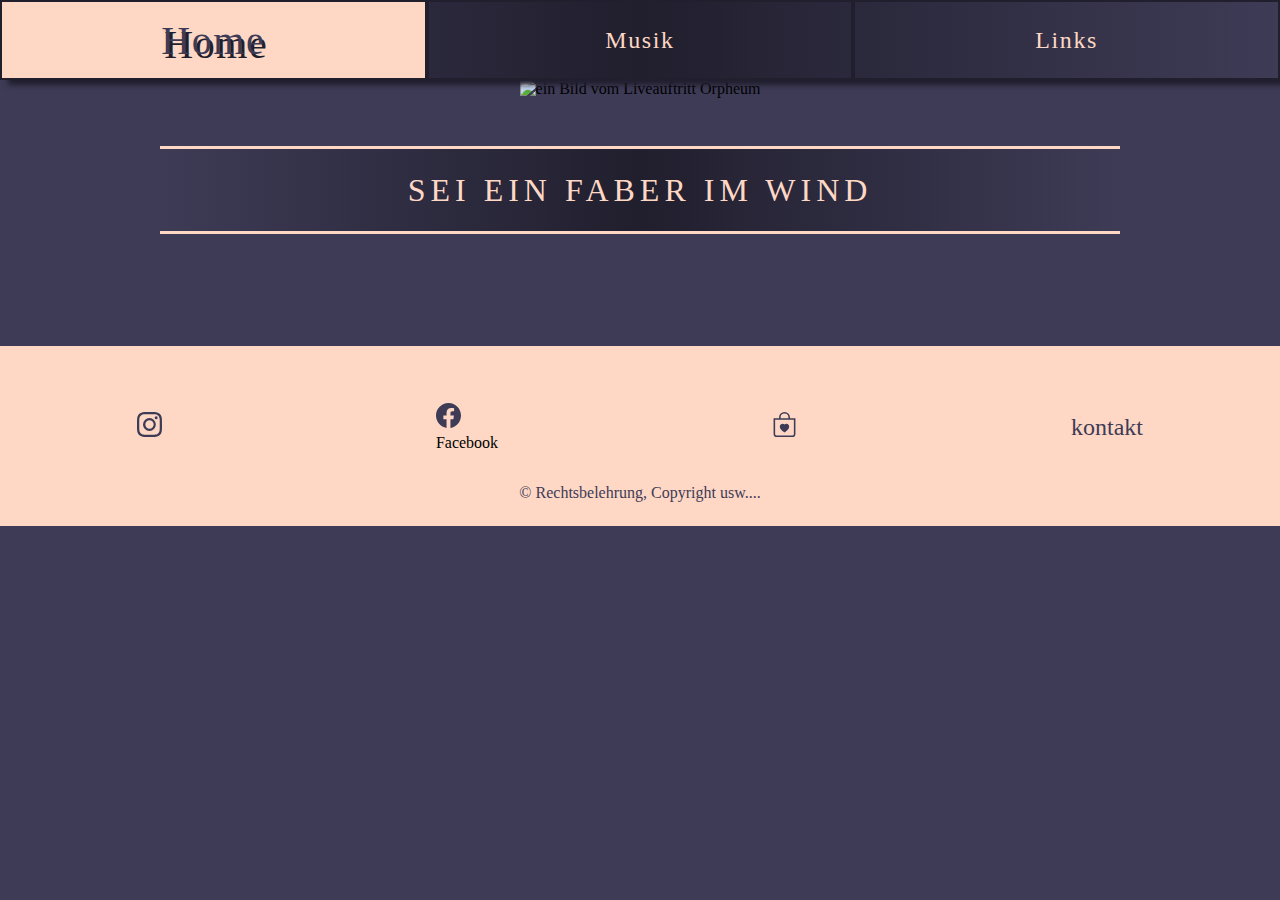
==== faberimwind/faberimwind.html @ af09cd2f "initial commit" ====
<!DOCTYPE html>
<html lang="en">
  <head>
    <meta charset="UTF-8" />
    <meta http-equiv="X-UA-Compatible" content="IE=edge" />
    <meta name="viewport" content="width=device-width, initial-scale=1.0" />
    <title>Faber Fanpage</title>
    <style>
      @import url("https://fonts.googleapis.com/css2?family=Oswald:wght@300;500&family=Permanent+Marker&display=swap");
    </style>
    <link rel="stylesheet" href="./styles/faberimwind.css" />
  </head>
  <body>
    <div class="hauptcontainer">

      <!-- NAVIGATION -------------------------------------------------->
      <!-- -navi.scss -->

        <div class="navicontainer">
          <a class="navitab" href="./index.html">Home</a>
          <a class="navitab" href="./index.html">Musik</a>
          <a class="navitab" href="#links">Links</a>
        </div>
        <div><img src="./src/images/orpheumlive.jpg" alt="ein Bild vom Liveauftritt Orpheum"></div>
        <section>
          <div class="title">
            <h1>Sei ein Faber im Wind</h1>
          </div>
        </section>
      </header>

      <!-- MUSIKGRID --------------------------------------------------->
      <!-- _music.scss -->
     

      <!-- FOOTER ------------------------------------------------------->
      <!-- _footer.scss -->
      <footer>
        <div id="links" class="linkbox">
          <div class="footerbox instagram">
            <a href="https://www.instagram.com/faber_singt/?hl=de"
              ><span
                ><svg
                  xmlns="http://www.w3.org/2000/svg"
                  width="25"
                  height="25"
                  fill="currentColor"
                  class="bi bi-instagram"
                  viewBox="0 0 16 16"
                >
                  <path
                    d="M8 0C5.829 0 5.556.01 4.703.048 3.85.088 3.269.222 2.76.42a3.917 3.917 0 0 0-1.417.923A3.927 3.927 0 0 0 .42 2.76C.222 3.268.087 3.85.048 4.7.01 5.555 0 5.827 0 8.001c0 2.172.01 2.444.048 3.297.04.852.174 1.433.372 1.942.205.526.478.972.923 1.417.444.445.89.719 1.416.923.51.198 1.09.333 1.942.372C5.555 15.99 5.827 16 8 16s2.444-.01 3.298-.048c.851-.04 1.434-.174 1.943-.372a3.916 3.916 0 0 0 1.416-.923c.445-.445.718-.891.923-1.417.197-.509.332-1.09.372-1.942C15.99 10.445 16 10.173 16 8s-.01-2.445-.048-3.299c-.04-.851-.175-1.433-.372-1.941a3.926 3.926 0 0 0-.923-1.417A3.911 3.911 0 0 0 13.24.42c-.51-.198-1.092-.333-1.943-.372C10.443.01 10.172 0 7.998 0h.003zm-.717 1.442h.718c2.136 0 2.389.007 3.232.046.78.035 1.204.166 1.486.275.373.145.64.319.92.599.28.28.453.546.598.92.11.281.24.705.275 1.485.039.843.047 1.096.047 3.231s-.008 2.389-.047 3.232c-.035.78-.166 1.203-.275 1.485a2.47 2.47 0 0 1-.599.919c-.28.28-.546.453-.92.598-.28.11-.704.24-1.485.276-.843.038-1.096.047-3.232.047s-2.39-.009-3.233-.047c-.78-.036-1.203-.166-1.485-.276a2.478 2.478 0 0 1-.92-.598 2.48 2.48 0 0 1-.6-.92c-.109-.281-.24-.705-.275-1.485-.038-.843-.046-1.096-.046-3.233 0-2.136.008-2.388.046-3.231.036-.78.166-1.204.276-1.486.145-.373.319-.64.599-.92.28-.28.546-.453.92-.598.282-.11.705-.24 1.485-.276.738-.034 1.024-.044 2.515-.045v.002zm4.988 1.328a.96.96 0 1 0 0 1.92.96.96 0 0 0 0-1.92zm-4.27 1.122a4.109 4.109 0 1 0 0 8.217 4.109 4.109 0 0 0 0-8.217zm0 1.441a2.667 2.667 0 1 1 0 5.334 2.667 2.667 0 0 1 0-5.334z"
                  /></svg></span
            ></a>
          </div>
          <div class="footerbox facebook">
            <a href="https://de-de.facebook.com/fabermusik/"
              ><span>
                <svg
                  xmlns="http://www.w3.org/2000/svg"
                  width="25"
                  height="25"
                  fill="currentColor"
                  class="bi bi-facebook"
                  viewBox="0 0 16 16"
                >
                  <path
                    d="M16 8.049c0-4.446-3.582-8.05-8-8.05C3.58 0-.002 3.603-.002 8.05c0 4.017 2.926 7.347 6.75 7.951v-5.625h-2.03V8.05H6.75V6.275c0-2.017 1.195-3.131 3.022-3.131.876 0 1.791.157 1.791.157v1.98h-1.009c-.993 0-1.303.621-1.303 1.258v1.51h2.218l-.354 2.326H9.25V16c3.824-.604 6.75-3.934 6.75-7.951z"
                  /></svg></span
            ></a>
            <div class="">Facebook</div>
          </div>
          <div class="footerbox supermarkt">
            <a href="https://faber-supermarkt.com/"
              ><span
                ><svg
                  xmlns="http://www.w3.org/2000/svg"
                  width="25"
                  height="25"
                  fill="currentColor"
                  class="bi bi-bag-heart"
                  viewBox="0 0 16 16"
                >
                  <path
                    fill-rule="evenodd"
                    d="M10.5 3.5a2.5 2.5 0 0 0-5 0V4h5v-.5Zm1 0V4H15v10a2 2 0 0 1-2 2H3a2 2 0 0 1-2-2V4h3.5v-.5a3.5 3.5 0 1 1 7 0ZM14 14V5H2v9a1 1 0 0 0 1 1h10a1 1 0 0 0 1-1ZM8 7.993c1.664-1.711 5.825 1.283 0 5.132-5.825-3.85-1.664-6.843 0-5.132Z"
                  /></svg></span
            ></a>
          </div>
          <div class="footerbox faberkontakt"><a href="#">kontakt</a></div>
        </div>
        <div class="recht">&copy; Rechtsbelehrung, Copyright usw....</div>
      </footer>
    </div>
  </body>
</html>
---- faberimwind/styles/faberimwind.css ----
*,
*:before,
*:after {
  margin: 0;
  padding: 0;
  box-sizing: border-box;
}

a {
  text-decoration: none;
}

.header {
  display: flex;
  flex-direction: column;
  align-items: center;
  position: relative;
  text-align: center;
  padding: 0 2em;
}

.titelbildcontainer {
  width: 60vw;
  display: grid;
  grid-template-areas: "hb1 hb2" "hb3 hb4";
  margin: 1rem auto;
}

img {
  max-width: 100%;
  height: 100%;
  object-fit: cover;
}

#headbox1 {
  grid-area: hb1;
}

#headbox2 {
  grid-area: hb2;
}

#headbox3 {
  grid-area: hb3;
}

#headbox4 {
  grid-area: hb4;
}

.title {
  width: 75vw;
  margin: 3rem;
  line-height: 2.5;
  border-top: 3px solid #fed8c5;
  border-bottom: 3px solid #fed8c5;
}

h1 {
  text-align: center;
  color: #fed8c5;
  text-transform: uppercase;
  padding: 1px;
  letter-spacing: 5px;
  font-weight: 80;
  background: linear-gradient(to right, #3e3b56, hsl(247deg, 19%, 15%), #3e3b56);
}

@media only screen and (min-width: 600px) and (max-width: 1024px) {
  .titelbildcontainer {
    width: 60vw;
    display: grid;
    grid-template-areas: "hb1 hb2" "hb3 hb4";
    margin: 1rem auto;
  }
  .headbox {
    flex: 1;
    background-size: cover;
    margin: 15px;
    box-shadow: 10px 5px 5px hsl(247deg, 19%, 15%);
  }
}
@media only screen and (min-width: 1024px) {
  .header {
    display: flex;
    flex-direction: column;
    align-items: center;
    height: 93vh;
    position: relative;
    text-align: center;
    padding: 0 2em;
  }
  .titelbildcontainer {
    display: flex;
    height: 50vh;
    width: 80%;
    margin-top: 11vh;
  }
  .headbox {
    margin: 15px;
    box-shadow: 10px 5px 5px hsl(247deg, 19%, 15%);
  }
  .headbox img {
    max-width: auto;
    height: 100%;
    object-fit: cover;
  }
}
.navicontainer {
  width: 100vw;
  background: linear-gradient(to right, #3e3b56, hsl(247deg, 19%, 15%), #3e3b56);
}
.navicontainer .navitab {
  display: flex;
  justify-content: center;
  height: 2rem;
  color: #fed8c5;
  letter-spacing: 0.1rem;
  font-size: 1.5rem;
}

@media only screen and (min-width: 1024px) {
  .navicontainer {
    display: flex;
    flex-direction: row; /*default-Wert*/
    width: 100%;
    height: 80px;
    box-shadow: 8px 5px 5px hsl(247deg, 19%, 15%);
    position: sticky;
    top: 0;
    z-index: 10;
  }
  .navicontainer .navitab {
    height: auto;
    align-items: center;
    flex: 1;
    border: 2px solid hsl(247deg, 19%, 15%);
  }
  .navicontainer .navitab:hover {
    transition: all 0.1s ease;
    background-color: #fed8c5;
    font-size: 40px;
    text-shadow: 3px 4px hsl(247deg, 19%, 15%);
    color: #3e3b56;
  }
  .navicontainer a {
    font-size: 30px;
    letter-spacing: 8px;
  }
}
#categories {
  overflow: hidden;
  width: 90%;
  margin-top: 6rem;
}

.clr:after {
  content: "";
  display: block;
  clear: both;
}

#categories li {
  position: relative;
  list-style-type: none;
  width: 27%;
  padding-bottom: 32%;
  float: left;
  overflow: hidden;
  visibility: hidden;
  transform: rotate(-60deg) skewY(30deg);
}

#categories li:nth-child(3n+2) {
  margin: 0 1%;
}

#categories li:nth-child(6n+4) {
  margin-left: 0.5%;
}

#categories li:nth-child(6n+4),
#categories li:nth-child(6n+5),
#categories li:nth-child(6n+6) {
  margin-top: -6.9285714285%;
  margin-bottom: -6.9285714285%;
  transform: translateX(50%) rotate(-60deg) skewY(30deg);
}

#categories li:nth-child(6n+4):last-child,
#categories li:nth-child(6n+5):last-child,
#categories li:nth-child(6n+6):last-child {
  margin-bottom: 0%;
}

#categories li * {
  position: absolute;
  visibility: visible;
}

#categories li > div {
  width: 100%;
  height: 100%;
  text-align: center;
  color: #fed8c5;
  overflow: hidden;
  transform: skewY(-30deg) rotate(60deg);
}

/* HEX CONTENT */
#categories li img {
  left: -100%;
  right: -100%;
  width: auto;
  height: 100%;
  margin: 0 auto;
}

#categories div h3,
#categories div p {
  width: 80%;
  padding: 0 5%;
  background-color: hsl(247deg, 19%, 15%);
  background-color: hsla(247deg, 19%, 15%, 0.9);
  transition: top 0.2s ease-out, bottom 0.2s ease-out, 0.2s padding 0.2s ease-out;
}

#categories li h3 {
  bottom: 110%;
  font-weight: normal;
  font-size: 2em;
  padding-top: 100%;
  padding-bottom: 100%;
}

#categories li h3:after {
  content: "";
  display: block;
  position: absolute;
  bottom: -1px;
  left: 45%;
  width: 100%;
  text-align: center;
  z-index: 1;
  border-bottom: 2px solid #fed8c5;
}

#categories li p {
  padding-top: 50%;
  top: 110%;
  padding-bottom: 50%;
  font-size: 1rem;
  font-family: "Raleway", sans-serif;
  letter-spacing: 1px;
}

#categories h3 a {
  color: #fed8c5;
  font-weight: normal;
  font-size: 1em;
  bottom: 10%;
  left: 15%;
}

@media only screen and (min-width: 1024px) {
  /* HOVER EFFECT  */
  #categories li div:hover h3 {
    bottom: 50%;
    padding-bottom: 10%;
  }
  #categories li div:hover p {
    top: 50%;
    padding-top: 10%;
  }
}
.discocontainer {
  margin-top: 4rem;
  display: flex;
  flex-direction: column;
  align-items: center;
}

.flippingcard {
  height: 20vh;
  width: 60%;
  margin-top: 2rem;
  border: 1px solid hsl(247deg, 19%, 15%);
  box-shadow: 8px 5px 5px hsl(247deg, 19%, 15%);
}

.orpheum {
  background-image: url(../src/images/orpheum.jpg);
  background-size: cover;
  background-repeat: no-repeat;
  object-fit: cover;
}

.ichliebedich {
  background-image: url(../src/images/ichliebedichalbumcover.jpg);
  background-size: cover;
  background-position: 15%;
}

.ifuckinglovemylife {
  background-image: url(../src/images/lovelife.jpg);
  background-size: cover;
}

.seieinfaberimwind {
  background-image: url(../src/images/faberimwind.jpg);
  background-size: cover;
}

footer {
  display: flex;
  flex-direction: column;
  justify-content: center;
  align-items: center;
  margin-top: 4rem;
  width: 100%;
  height: 20vh;
  background-color: #fed8c5;
}

.linkbox {
  margin-top: 2rem;
  display: flex;
  justify-content: space-around;
  align-items: center;
  width: 100%;
}

.footerbox a {
  font-size: 1.5rem;
  color: #3e3b56;
}

.recht {
  color: #3e3b56;
  margin-top: 2rem;
  font-size: 16px;
}

body {
  font-family: "Permanent Marker", cursive;
  background-color: #3e3b56;
}

.hauptcontainer {
  display: flex;
  flex-direction: column;
  align-items: center;
}

main {
  width: 100%;
}

h2 {
  text-align: center;
  color: #fed8c5;
  text-transform: uppercase;
  padding: 1px;
  letter-spacing: 6px;
  font-weight: 50;
  font-size: 2.5rem;
  background: linear-gradient(to right, #3e3b56, hsl(247deg, 19%, 15%), #3e3b56);
  border-top: 1px solid #fed8c5;
  border-bottom: 1px solid #fed8c5;
}

.navicontainer {
  width: 100vw;
  background: linear-gradient(to right, #3e3b56, hsl(247deg, 19%, 15%), #3e3b56);
}
.navicontainer .navitab {
  display: flex;
  justify-content: center;
  height: 2rem;
  color: #fed8c5;
  letter-spacing: 0.1rem;
  font-size: 1.5rem;
}

@media only screen and (min-width: 1024px) {
  .navicontainer {
    display: flex;
    flex-direction: row; /*default-Wert*/
    width: 100%;
    height: 80px;
    box-shadow: 8px 5px 5px hsl(247deg, 19%, 15%);
    position: sticky;
    top: 0;
    z-index: 10;
  }
  .navicontainer .navitab {
    height: auto;
    align-items: center;
    flex: 1;
    border: 2px solid hsl(247deg, 19%, 15%);
  }
  .navicontainer .navitab:hover {
    transition: all 0.1s ease;
    background-color: #fed8c5;
    font-size: 40px;
    text-shadow: 3px 4px hsl(247deg, 19%, 15%);
    color: #3e3b56;
  }
  .navicontainer a {
    font-size: 30px;
    letter-spacing: 8px;
  }
}
footer {
  display: flex;
  flex-direction: column;
  justify-content: center;
  align-items: center;
  margin-top: 4rem;
  width: 100%;
  height: 20vh;
  background-color: #fed8c5;
}

.linkbox {
  margin-top: 2rem;
  display: flex;
  justify-content: space-around;
  align-items: center;
  width: 100%;
}

.footerbox a {
  font-size: 1.5rem;
  color: #3e3b56;
}

.recht {
  color: #3e3b56;
  margin-top: 2rem;
  font-size: 16px;
}

body {
  background-color: #3e3b56;
}/*# sourceMappingURL=faberimwind.css.map */
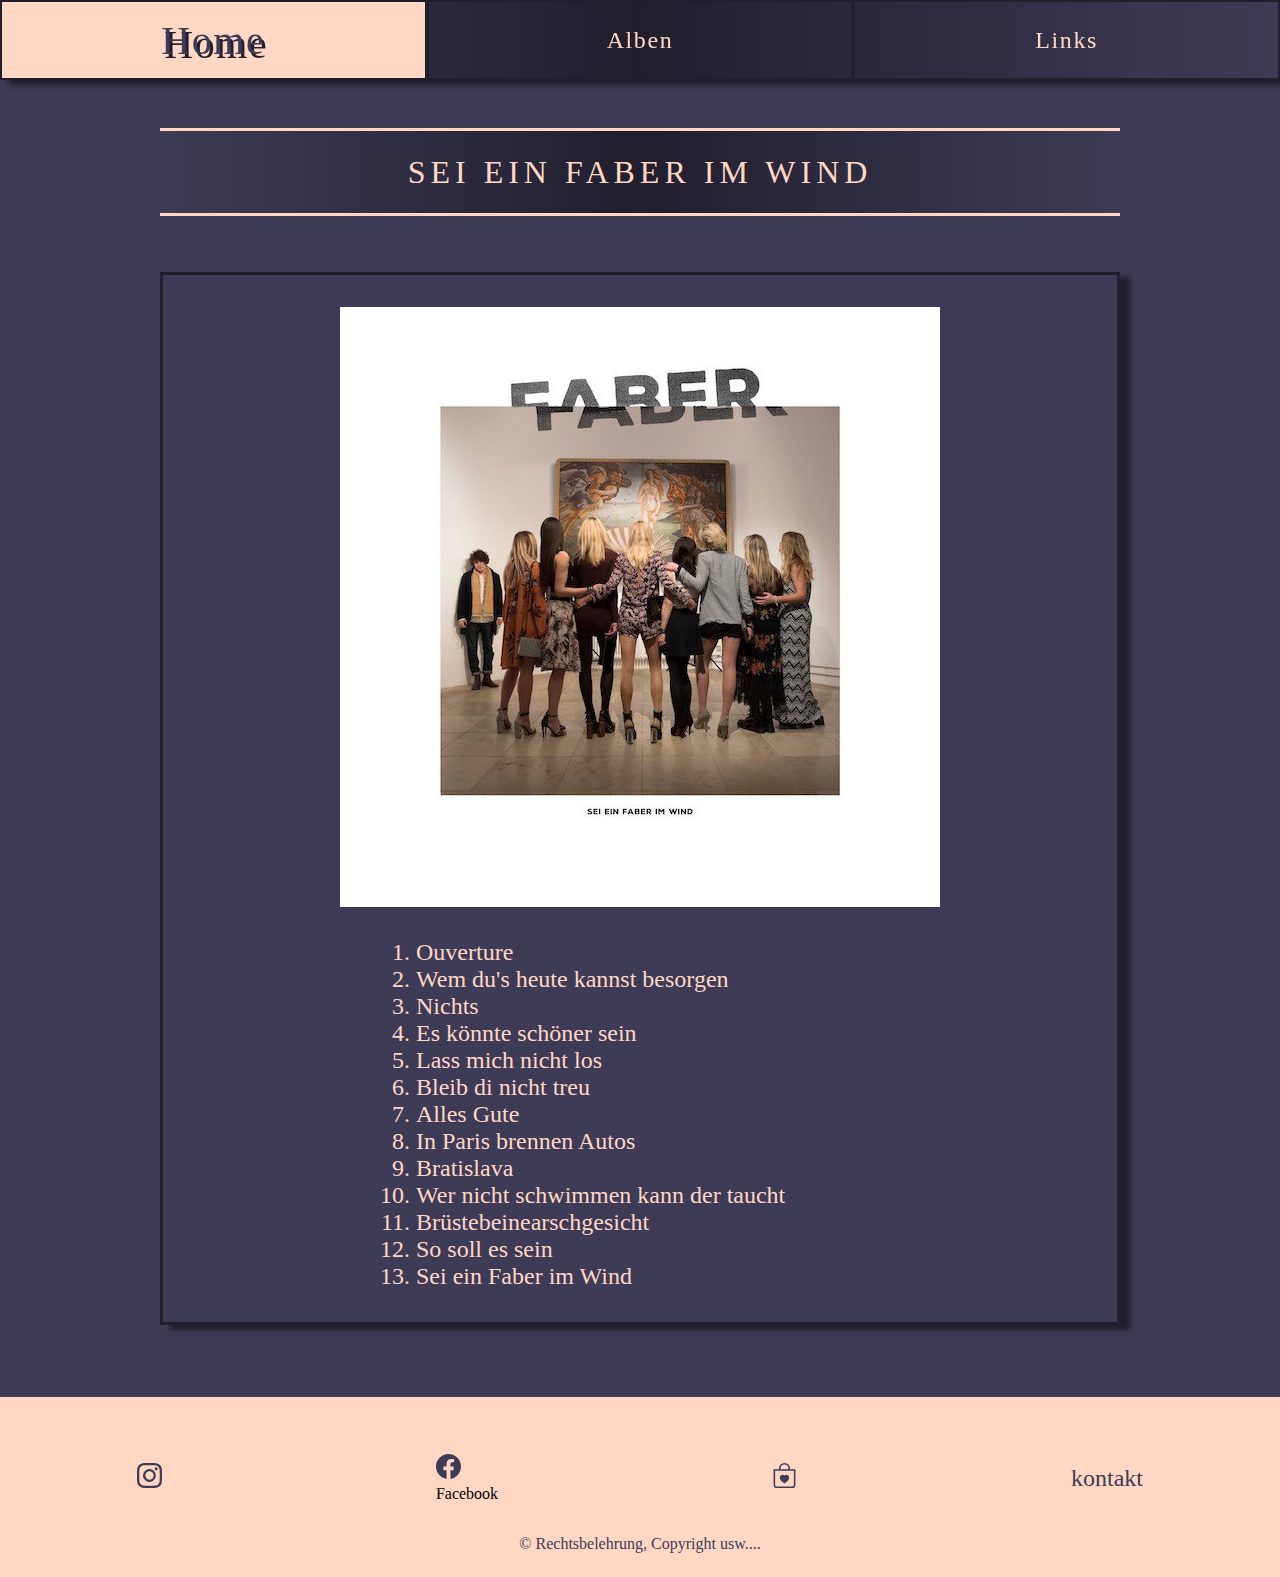
==== commit e7f0e5fd: "Die einzelnen Seiten für dir Alben hinzugefügt und gestylt" ====
--- a/faberimwind/faberimwind.html
+++ b/faberimwind/faberimwind.html
@@ -12,27 +12,50 @@
   </head>
   <body>
     <div class="hauptcontainer">
-
       <!-- NAVIGATION -------------------------------------------------->
       <!-- -navi.scss -->
 
-        <div class="navicontainer">
-          <a class="navitab" href="./index.html">Home</a>
-          <a class="navitab" href="./index.html">Musik</a>
-          <a class="navitab" href="#links">Links</a>
+      <div class="navicontainer">
+        <a class="navitab" href="../index.html">Home</a>
+        <a class="navitab" href="../index.html">Alben</a>
+        <a class="navitab" href="#links">Links</a>
+      </div>
+      <section>
+        <div class="title" id="faberimwindtitel">
+          <h1>Sei ein Faber im Wind</h1>
         </div>
-        <div><img src="./src/images/orpheumlive.jpg" alt="ein Bild vom Liveauftritt Orpheum"></div>
-        <section>
-          <div class="title">
-            <h1>Sei ein Faber im Wind</h1>
+      </section>
+
+      <!-- ABUMCOVER UND SONGS -->
+      <!-- _album.scss -->
+
+      <div class="albumcontainer">
+        <!-- <div class="cover"> -->
+        <img
+          src="../src/images/Sei-ein-Faber-im-Wind-Cover.jpg"
+          alt="Albumcover Sei ein Faber im Wind"
+        />
+        <!-- </div> -->
+        <div class="songcontainer">
+          <div>
+            <ol>
+              <li>Ouverture</li>
+              <li>Wem du's heute kannst besorgen</li>
+              <li>Nichts</li>
+              <li>Es könnte schöner sein</li>
+              <li>Lass mich nicht los</li>
+              <li>Bleib di nicht treu</li>
+              <li>Alles Gute</li>
+              <li>In Paris brennen Autos</li>
+              <li>Bratislava</li>
+              <li>Wer nicht schwimmen kann der taucht</li>
+              <li>Brüstebeinearschgesicht</li>
+              <li>So soll es sein</li>
+              <li>Sei ein Faber im Wind</li>
+            </ol>
           </div>
-        </section>
-      </header>
-
-      <!-- MUSIKGRID --------------------------------------------------->
-      <!-- _music.scss -->
-     
-
+        </div>
+      </div>
       <!-- FOOTER ------------------------------------------------------->
       <!-- _footer.scss -->
       <footer>
--- a/faberimwind/styles/faberimwind.css
+++ b/faberimwind/styles/faberimwind.css
@@ -311,6 +311,34 @@
   background-size: cover;
 }
 
+.albumcontainer {
+  border: 3px solid hsl(247deg, 19%, 15%);
+  box-shadow: 10px 5px 5px hsl(247deg, 19%, 15%);
+  padding-top: 2rem;
+  margin: 0.5rem;
+  width: 75%;
+  display: flex;
+  flex-direction: column;
+  align-items: center;
+}
+
+.songcontainer {
+  display: flex;
+  margin: 2rem;
+  min-width: 60vw;
+}
+.songcontainer div {
+  margin-left: 10rem;
+}
+.songcontainer ol li {
+  color: #fed8c5;
+  font-size: 1.5rem;
+}
+
+ol li:hover {
+  color: hsl(247deg, 19%, 15%);
+}
+
 footer {
   display: flex;
   flex-direction: column;
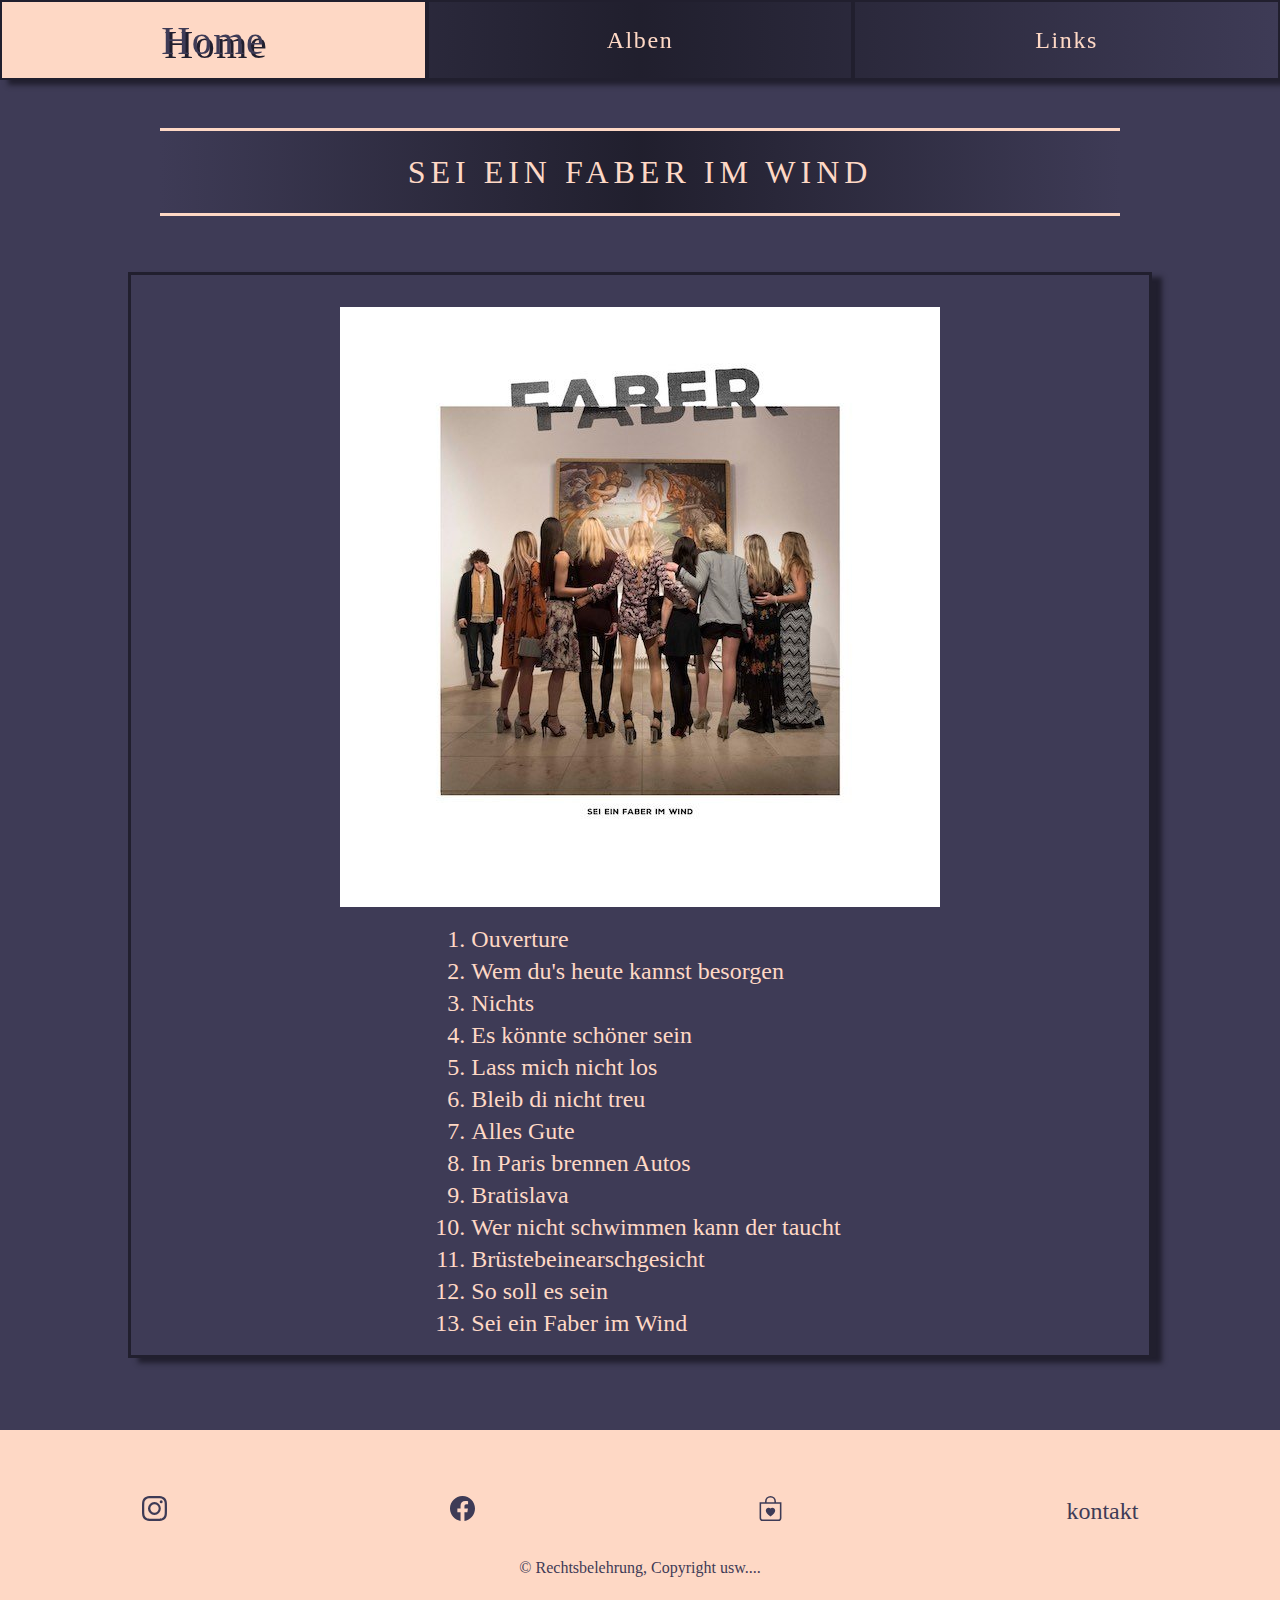
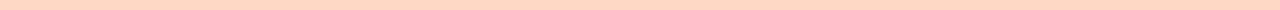
==== commit ab9473ef: "save before little fixes" ====
--- a/faberimwind/faberimwind.html
+++ b/faberimwind/faberimwind.html
@@ -91,7 +91,6 @@
                     d="M16 8.049c0-4.446-3.582-8.05-8-8.05C3.58 0-.002 3.603-.002 8.05c0 4.017 2.926 7.347 6.75 7.951v-5.625h-2.03V8.05H6.75V6.275c0-2.017 1.195-3.131 3.022-3.131.876 0 1.791.157 1.791.157v1.98h-1.009c-.993 0-1.303.621-1.303 1.258v1.51h2.218l-.354 2.326H9.25V16c3.824-.604 6.75-3.934 6.75-7.951z"
                   /></svg></span
             ></a>
-            <div class="">Facebook</div>
           </div>
           <div class="footerbox supermarkt">
             <a href="https://faber-supermarkt.com/"
--- a/faberimwind/styles/faberimwind.css
+++ b/faberimwind/styles/faberimwind.css
@@ -316,29 +316,52 @@
   box-shadow: 10px 5px 5px hsl(247deg, 19%, 15%);
   padding-top: 2rem;
   margin: 0.5rem;
-  width: 75%;
-  display: flex;
-  flex-direction: column;
-  align-items: center;
-}
-
-.songcontainer {
-  display: flex;
-  margin: 2rem;
-  min-width: 60vw;
-}
+  width: 80%;
+  display: flex;
+  flex-direction: column;
+  align-items: center;
+}
+
 .songcontainer div {
-  margin-left: 10rem;
+  margin-left: 2rem;
+  padding: 1rem;
 }
 .songcontainer ol li {
   color: #fed8c5;
-  font-size: 1.5rem;
-}
-
-ol li:hover {
-  color: hsl(247deg, 19%, 15%);
-}
-
+  font-size: 1rem;
+  line-height: 1.5rem;
+}
+
+@media only screen and (min-width: 600px) and (max-width: 1024px) {
+  .songcontainer {
+    display: flex;
+  }
+  .songcontainer ol li {
+    font-size: 1.5rem;
+    line-height: 1.5rem;
+  }
+}
+@media only screen and (min-width: 600px) and (max-width: 1024px) {
+  #orpheum {
+    display: block;
+  }
+  #orpheum ol li {
+    font-size: 1.5rem;
+    line-height: 1.5rem;
+  }
+}
+@media only screen and (min-width: 1024px) {
+  .songcontainer {
+    display: flex;
+  }
+  .songcontainer ol li {
+    font-size: 1.5rem;
+    line-height: 2rem;
+  }
+  .songcontainer ol li:hover {
+    color: hsl(247deg, 19%, 15%);
+  }
+}
 footer {
   display: flex;
   flex-direction: column;
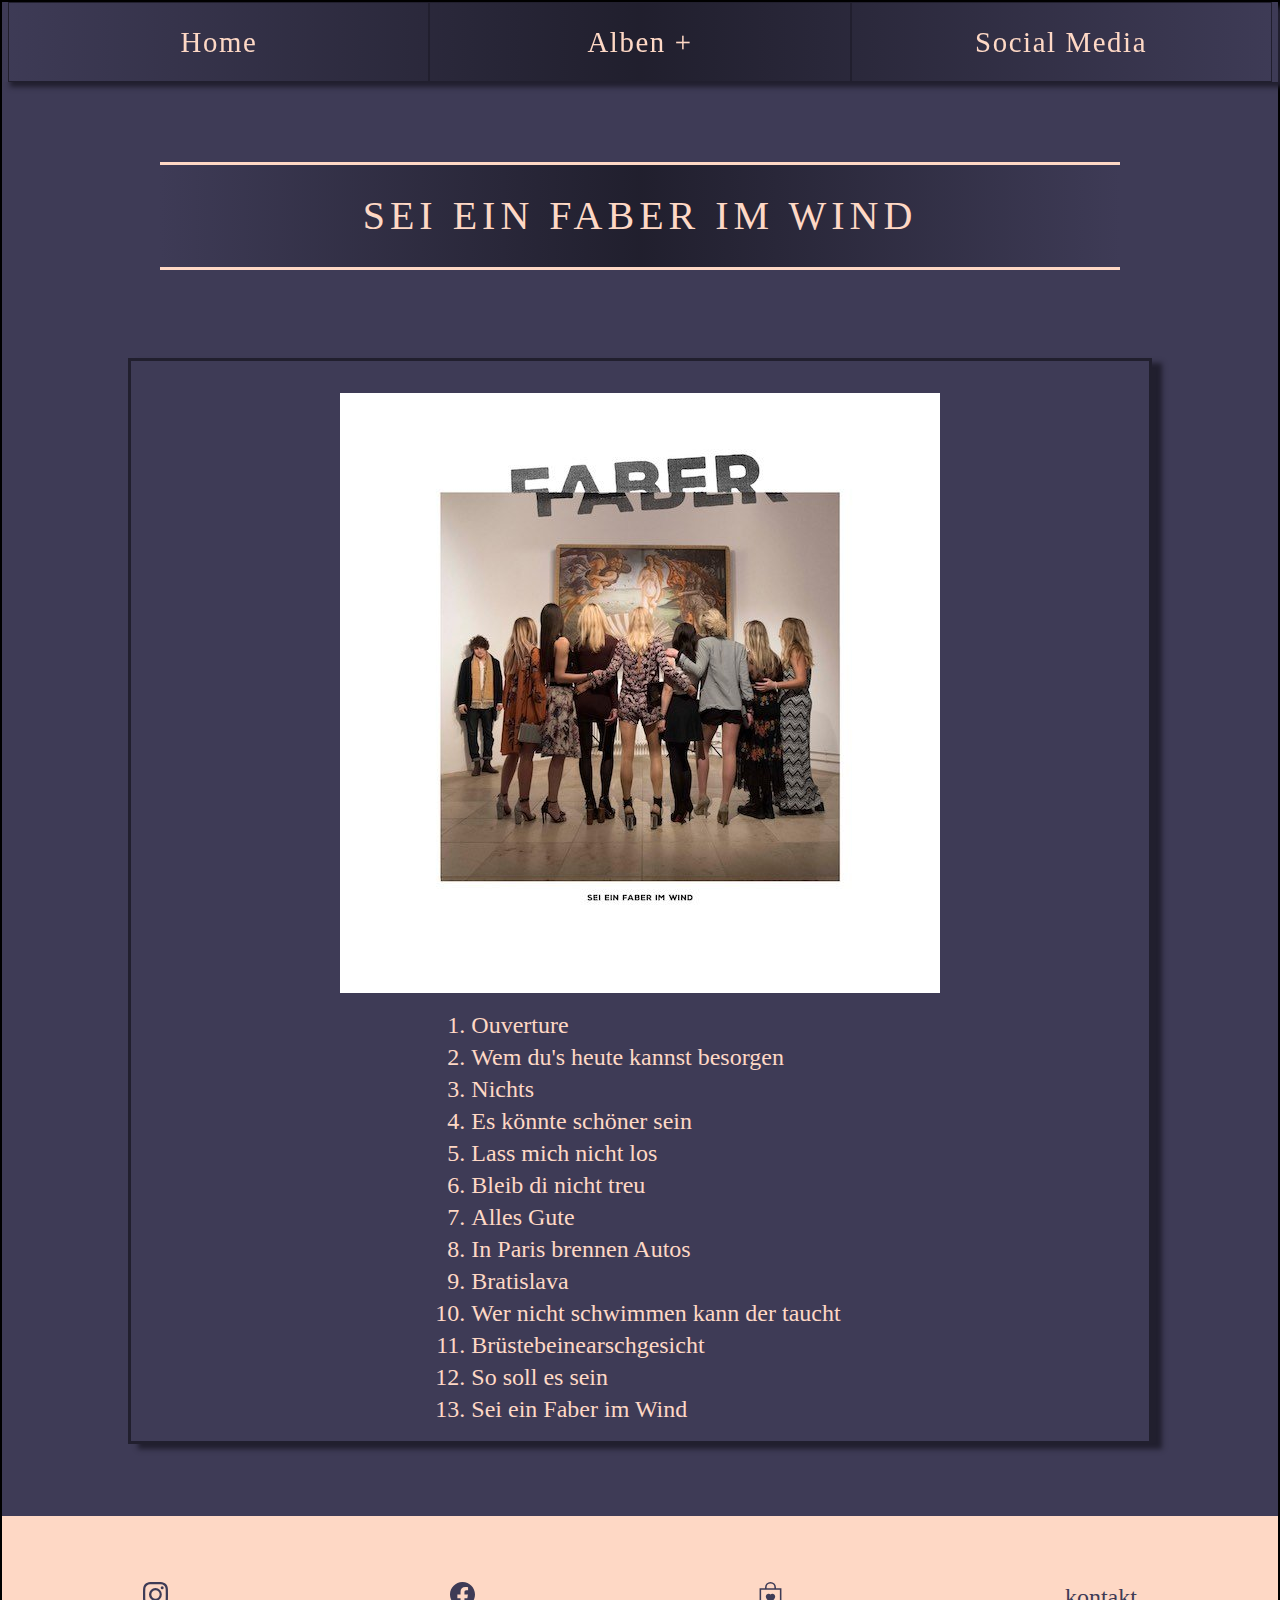
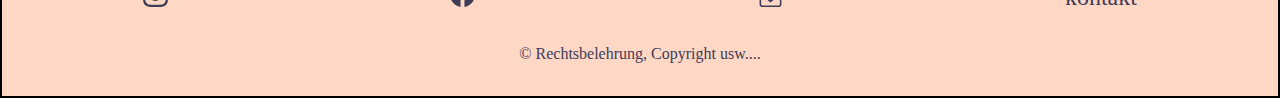
==== commit 45c5d03f: "scss Verlinkungen gefixt, navi gefixt, Footer bearbeitet usw" ====
--- a/faberimwind/faberimwind.html
+++ b/faberimwind/faberimwind.html
@@ -8,18 +8,43 @@
     <style>
       @import url("https://fonts.googleapis.com/css2?family=Oswald:wght@300;500&family=Permanent+Marker&display=swap");
     </style>
-    <link rel="stylesheet" href="./styles/faberimwind.css" />
+    <link rel="stylesheet" href="../styles/style.css" />
   </head>
   <body>
     <div class="hauptcontainer">
       <!-- NAVIGATION -------------------------------------------------->
       <!-- -navi.scss -->
+      <!-- NAVIGATION -------------------------------------------------->
+      <!-- -navi.scss -->
 
-      <div class="navicontainer">
-        <a class="navitab" href="../index.html">Home</a>
-        <a class="navitab" href="../index.html">Alben</a>
-        <a class="navitab" href="#links">Links</a>
+      <div class="sticky">
+        <nav>
+          <ul id="navicontainer">
+            <li class="navitab"><a href="../index.html">Home</a></li>
+            <li class="navitab">
+              <a href="#">Alben</a>
+              <ul>
+                <li>
+                  <a href="../orpheum/Orpheum.html">Orpheum</a>
+                </li>
+                <li>
+                  <a href="../ichliebedich/ichliebedich.html">Ich liebe dich</a>
+                </li>
+                <li>
+                  <a href="../fuckinglove/fuckingLove.html"
+                    >I Fucking Love My Life</a
+                  >
+                </li>
+                <li>
+                  <a href="#">Sei ein Faber im Wind</a>
+                </li>
+              </ul>
+            </li>
+            <li class="navitab"><a href="#links">Social Media</a></li>
+          </ul>
+        </nav>
       </div>
+
       <section>
         <div class="title" id="faberimwindtitel">
           <h1>Sei ein Faber im Wind</h1>
@@ -28,34 +53,35 @@
 
       <!-- ABUMCOVER UND SONGS -->
       <!-- _album.scss -->
-
-      <div class="albumcontainer">
-        <!-- <div class="cover"> -->
-        <img
-          src="../src/images/Sei-ein-Faber-im-Wind-Cover.jpg"
-          alt="Albumcover Sei ein Faber im Wind"
-        />
-        <!-- </div> -->
-        <div class="songcontainer">
-          <div>
-            <ol>
-              <li>Ouverture</li>
-              <li>Wem du's heute kannst besorgen</li>
-              <li>Nichts</li>
-              <li>Es könnte schöner sein</li>
-              <li>Lass mich nicht los</li>
-              <li>Bleib di nicht treu</li>
-              <li>Alles Gute</li>
-              <li>In Paris brennen Autos</li>
-              <li>Bratislava</li>
-              <li>Wer nicht schwimmen kann der taucht</li>
-              <li>Brüstebeinearschgesicht</li>
-              <li>So soll es sein</li>
-              <li>Sei ein Faber im Wind</li>
-            </ol>
+      <main>
+        <div class="albumcontainer">
+          <!-- <div class="cover"> -->
+          <img
+            src="../src/images/Sei-ein-Faber-im-Wind-Cover.jpg"
+            alt="Albumcover Sei ein Faber im Wind"
+          />
+          <!-- </div> -->
+          <div class="songcontainer">
+            <div>
+              <ol>
+                <li>Ouverture</li>
+                <li>Wem du's heute kannst besorgen</li>
+                <li>Nichts</li>
+                <li>Es könnte schöner sein</li>
+                <li>Lass mich nicht los</li>
+                <li>Bleib di nicht treu</li>
+                <li>Alles Gute</li>
+                <li>In Paris brennen Autos</li>
+                <li>Bratislava</li>
+                <li>Wer nicht schwimmen kann der taucht</li>
+                <li>Brüstebeinearschgesicht</li>
+                <li>So soll es sein</li>
+                <li>Sei ein Faber im Wind</li>
+              </ol>
+            </div>
           </div>
         </div>
-      </div>
+      </main>
       <!-- FOOTER ------------------------------------------------------->
       <!-- _footer.scss -->
       <footer>
--- a/styles/style.css
+++ b/styles/style.css
@@ -0,0 +1,558 @@
+@charset "UTF-8";
+*,
+*:before,
+*:after {
+  margin: 0;
+  padding: 0;
+  box-sizing: border-box;
+}
+
+a {
+  text-decoration: none;
+}
+
+.header {
+  display: flex;
+  flex-direction: column;
+  align-items: center;
+  position: relative;
+  text-align: center;
+  padding: 0 2em;
+}
+
+.titelbildcontainer {
+  width: 60vw;
+  display: grid;
+  grid-template-areas: "hb1 hb2" "hb3 hb4";
+  margin: 1rem auto;
+}
+
+img {
+  max-width: 100%;
+  height: 100%;
+  object-fit: cover;
+}
+
+#headbox1 {
+  grid-area: hb1;
+}
+
+#headbox2 {
+  grid-area: hb2;
+}
+
+#headbox3 {
+  grid-area: hb3;
+}
+
+#headbox4 {
+  grid-area: hb4;
+}
+
+.title {
+  width: 75vw;
+  margin: 5rem;
+  line-height: 2.5;
+  border-top: 3px solid #fed8c5;
+  border-bottom: 3px solid #fed8c5;
+}
+
+h1 {
+  font-size: 2.5rem;
+  text-align: center;
+  color: #fed8c5;
+  text-transform: uppercase;
+  padding: 1px;
+  letter-spacing: 5px;
+  font-weight: 80;
+  background: linear-gradient(to right, #3e3b56, hsl(247deg, 19%, 15%), #3e3b56);
+}
+
+@media only screen and (min-width: 600px) and (max-width: 1024px) {
+  .titelbildcontainer {
+    width: 60vw;
+    display: grid;
+    grid-template-areas: "hb1 hb2" "hb3 hb4";
+    margin: 1rem auto;
+  }
+  .headbox {
+    flex: 1;
+    background-size: cover;
+    margin: 15px;
+    box-shadow: 10px 5px 5px hsl(247deg, 19%, 15%);
+  }
+}
+@media only screen and (min-width: 1024px) {
+  .header {
+    display: flex;
+    flex-direction: column;
+    align-items: center;
+    height: 93vh;
+    position: relative;
+    text-align: center;
+    padding: 0 2em;
+  }
+  .titelbildcontainer {
+    display: flex;
+    height: 50vh;
+    width: 80%;
+    margin-top: 11vh;
+  }
+  .headbox {
+    margin: 15px;
+    box-shadow: 10px 5px 5px hsl(247deg, 19%, 15%);
+  }
+  .headbox img {
+    max-width: auto;
+    height: 100%;
+    object-fit: cover;
+  }
+}
+#navicontainer {
+  width: 100vw;
+  box-shadow: 8px 5px 5px hsl(247deg, 19%, 15%);
+  background: linear-gradient(to right, #3e3b56, hsl(247deg, 19%, 15%), #3e3b56);
+}
+
+.navitab {
+  display: flex;
+  justify-content: center;
+  color: #fed8c5;
+  letter-spacing: 0.1rem;
+  font-size: 1.5rem;
+  border: 1px solid hsl(247deg, 19%, 15%);
+}
+
+/* dropdown*/
+nav ul ul li {
+  width: 50%;
+  height: auto;
+  display: list-item;
+  background: linear-gradient(to right, hsl(247deg, 19%, 15%), #3e3b56, #3e3b56);
+  box-shadow: 8px 5px 5px hsl(247deg, 19%, 15%);
+}
+
+nav ul ul {
+  display: none;
+  position: relative;
+  top: 80px; /* the height of the main nav */
+}
+
+/* Dropdown bei Hover sichtbar machen */
+nav ul li:hover > ul {
+  display: list-item;
+}
+
+nav ul {
+  align-items: center;
+  width: 100%;
+  padding: 0;
+  margin: 0;
+  list-style: none;
+}
+
+nav a {
+  padding: 0 10px;
+  color: #fed8c5;
+  font-size: 1.5rem;
+  line-height: 50px;
+  text-decoration: none;
+}
+
+/* Symbol einfügen, wo das dropdown ist*/
+li > a:after {
+  content: " +";
+}
+
+li > a:only-child:after {
+  content: "";
+}
+
+@media only screen and (min-width: 1024px) {
+  .sticky {
+    width: 100%;
+    position: sticky;
+    top: 0;
+    z-index: 10;
+  }
+  #navicontainer {
+    display: flex;
+    align-items: center;
+    justify-content: center;
+    width: 100%;
+    height: 80px;
+    margin: 0 auto;
+    background: linear-gradient(to right, #3e3b56, hsl(247deg, 19%, 15%), #3e3b56);
+    box-shadow: 8px 5px 5px hsl(247deg, 19%, 15%);
+  }
+  .navitab {
+    display: flex;
+    justify-content: center;
+    height: auto;
+    align-items: center;
+    width: 33%;
+    color: #fed8c5;
+    letter-spacing: 0.1rem;
+    font-size: 1.5rem;
+    height: 100%;
+  }
+  nav ul {
+    align-items: center;
+    padding: 0;
+    margin: 0;
+    list-style: none;
+    position: relative;
+  }
+  nav a {
+    padding: 0 10px;
+    color: #fed8c5;
+    font-size: 1.8rem;
+    line-height: 60px;
+    text-decoration: none;
+  }
+  .navitab:hover {
+    transition: all 0.1s ease;
+    background-color: #fed8c5;
+    font-size: 40px;
+    text-shadow: 3px 4px hsl(247deg, 19%, 15%);
+  }
+  .navitab:hover > a {
+    transition: all 0.1s ease;
+    color: #3e3b56;
+    font-size: 40px;
+    text-shadow: 3px 5px hsl(247deg, 19%, 15%);
+  }
+  /* Dropdown unsichtbar machen */
+  nav ul ul {
+    display: none;
+    position: absolute;
+    top: 80px; /* the height of the main nav */
+  }
+  /* Dropdown bei Hover sichtbar machen */
+  nav ul li:hover > ul {
+    display: list-item;
+  }
+  /* dropdown*/
+  nav ul ul li {
+    width: 33.3%;
+    float: none;
+    height: auto;
+    display: list-item;
+    position: relative;
+    left: 33.3%;
+    background: linear-gradient(to right, #3e3b56, hsl(247deg, 19%, 15%), #3e3b56);
+    box-shadow: 8px 5px 5px hsl(247deg, 19%, 15%);
+    text-align: center;
+  }
+  nav ul ul li:hover {
+    transition: all 0.1s ease;
+    font-size: 40px;
+    text-shadow: 3px 4px hsl(247deg, 19%, 15%);
+  }
+}
+#categories {
+  overflow: hidden;
+  width: 90%;
+  margin-top: 6rem;
+}
+
+.clr:after {
+  content: "";
+  display: block;
+  clear: both;
+}
+
+#categories li {
+  position: relative;
+  list-style-type: none;
+  width: 27%;
+  padding-bottom: 32%;
+  float: left;
+  overflow: hidden;
+  visibility: hidden;
+  transform: rotate(-60deg) skewY(30deg);
+}
+
+#categories li:nth-child(3n+2) {
+  margin: 0 1%;
+}
+
+#categories li:nth-child(6n+4) {
+  margin-left: 0.5%;
+}
+
+#categories li:nth-child(6n+4),
+#categories li:nth-child(6n+5),
+#categories li:nth-child(6n+6) {
+  margin-top: -6.9285714285%;
+  margin-bottom: -6.9285714285%;
+  transform: translateX(50%) rotate(-60deg) skewY(30deg);
+}
+
+#categories li:nth-child(6n+4):last-child,
+#categories li:nth-child(6n+5):last-child,
+#categories li:nth-child(6n+6):last-child {
+  margin-bottom: 0%;
+}
+
+#categories li * {
+  position: absolute;
+  visibility: visible;
+}
+
+#categories li > div {
+  width: 100%;
+  height: 100%;
+  text-align: center;
+  color: #fed8c5;
+  overflow: hidden;
+  transform: skewY(-30deg) rotate(60deg);
+}
+
+/* HEX CONTENT */
+#categories li img {
+  left: -100%;
+  right: -100%;
+  width: auto;
+  height: 100%;
+  margin: 0 auto;
+}
+
+#categories div h3,
+#categories div p {
+  width: 80%;
+  padding: 0 5%;
+  background-color: hsl(247deg, 19%, 15%);
+  background-color: hsla(247deg, 19%, 15%, 0.9);
+  transition: top 0.2s ease-out, bottom 0.2s ease-out, 0.2s padding 0.2s ease-out;
+}
+
+#categories li h3 {
+  bottom: 110%;
+  font-weight: normal;
+  font-size: 2em;
+  padding-top: 100%;
+  padding-bottom: 100%;
+}
+
+#categories li h3:after {
+  content: "";
+  display: block;
+  position: absolute;
+  bottom: -1px;
+  left: 45%;
+  width: 100%;
+  text-align: center;
+  z-index: 1;
+  border-bottom: 2px solid #fed8c5;
+}
+
+#categories li p {
+  padding-top: 50%;
+  top: 110%;
+  padding-bottom: 50%;
+  font-size: 1rem;
+  font-family: "Raleway", sans-serif;
+  letter-spacing: 1px;
+}
+
+#categories h3 a {
+  color: #fed8c5;
+  font-weight: normal;
+  font-size: 1em;
+  bottom: 10%;
+  left: 15%;
+}
+
+@media only screen and (min-width: 1024px) {
+  /* HOVER EFFECT  */
+  #categories li div:hover h3 {
+    bottom: 50%;
+    padding-bottom: 10%;
+  }
+  #categories li div:hover p {
+    top: 50%;
+    padding-top: 10%;
+  }
+}
+.discocontainer {
+  margin-top: 4rem;
+  display: flex;
+  flex-direction: column;
+  align-items: center;
+}
+
+.flippingcard {
+  height: 20vh;
+  width: 60%;
+  margin-top: 2rem;
+  border: 1px solid hsl(247deg, 19%, 15%);
+  box-shadow: 8px 5px 5px hsl(247deg, 19%, 15%);
+}
+
+.orpheum {
+  background-image: url(../src/images/orpheum.jpg);
+  background-size: cover;
+  background-repeat: no-repeat;
+  object-fit: cover;
+}
+
+.ichliebedich {
+  background-image: url(../src/images/ichliebedichalbumcover.jpg);
+  background-size: cover;
+  background-position: 15%;
+}
+
+.ifuckinglovemylife {
+  background-image: url(../src/images/lovelife.jpg);
+  background-size: cover;
+}
+
+.seieinfaberimwind {
+  background-image: url(../src/images/faberimwind.jpg);
+  background-size: cover;
+}
+
+.albumcontainer {
+  border: 3px solid hsl(247deg, 19%, 15%);
+  box-shadow: 10px 5px 5px hsl(247deg, 19%, 15%);
+  padding-top: 2rem;
+  margin: 0.5rem;
+  width: 80%;
+  display: flex;
+  flex-direction: column;
+  align-items: center;
+}
+
+.songcontainer div {
+  margin-left: 2rem;
+  padding: 1rem;
+}
+.songcontainer ol li {
+  color: #fed8c5;
+  font-size: 1rem;
+  line-height: 1.5rem;
+}
+
+@media only screen and (min-width: 600px) and (max-width: 1024px) {
+  .songcontainer {
+    display: flex;
+  }
+  .songcontainer ol li {
+    font-size: 1.5rem;
+    line-height: 1.5rem;
+  }
+}
+@media only screen and (min-width: 600px) and (max-width: 1024px) {
+  #orpheum {
+    display: block;
+  }
+  #orpheum ol li {
+    font-size: 1.5rem;
+    line-height: 1.5rem;
+  }
+}
+@media only screen and (min-width: 1024px) {
+  .songcontainer {
+    display: flex;
+  }
+  .songcontainer ol li {
+    font-size: 1.5rem;
+    line-height: 2rem;
+  }
+  .songcontainer ol li:hover {
+    color: hsl(247deg, 19%, 15%);
+  }
+}
+footer {
+  display: flex;
+  flex-direction: column;
+  justify-content: center;
+  align-items: center;
+  margin-top: 2rem;
+  width: 100%;
+  height: 20vh;
+  background-color: #fed8c5;
+}
+
+.linkbox {
+  margin-top: 1rem;
+  display: flex;
+  justify-content: space-around;
+  align-items: center;
+  width: 100vw;
+}
+
+.footerbox a {
+  font-size: 1rem;
+  color: #3e3b56;
+}
+
+.recht {
+  color: #3e3b56;
+  margin-top: 2rem;
+  font-size: 16px;
+}
+
+@media only screen and (min-width: 1024px) {
+  footer {
+    display: flex;
+    flex-direction: column;
+    justify-content: center;
+    align-items: center;
+    margin-top: 4rem;
+    width: 100%;
+    height: 20vh;
+    background-color: #fed8c5;
+  }
+  .linkbox {
+    margin-top: 2rem;
+    display: flex;
+    justify-content: space-around;
+    align-items: center;
+    width: 100%;
+  }
+  .footerbox a {
+    font-size: 1.5rem;
+    color: #3e3b56;
+  }
+  .recht {
+    color: #3e3b56;
+    margin-top: 2rem;
+    font-size: 16px;
+  }
+}
+body {
+  font-family: "Permanent Marker", cursive;
+  background-color: #3e3b56;
+}
+
+.hauptcontainer {
+  width: 100vw;
+  display: flex;
+  flex-direction: column;
+  align-items: center;
+  justify-content: center;
+  border: 2px solid;
+}
+
+main {
+  width: 100vw;
+  display: flex;
+  flex-direction: column;
+  align-items: center;
+  justify-content: center;
+}
+
+h2 {
+  text-align: center;
+  color: #fed8c5;
+  text-transform: uppercase;
+  padding: 1px;
+  letter-spacing: 6px;
+  font-weight: 50;
+  font-size: 2.5rem;
+  background: linear-gradient(to right, #3e3b56, hsl(247deg, 19%, 15%), #3e3b56);
+  border-top: 1px solid #fed8c5;
+  border-bottom: 1px solid #fed8c5;
+}/*# sourceMappingURL=style.css.map */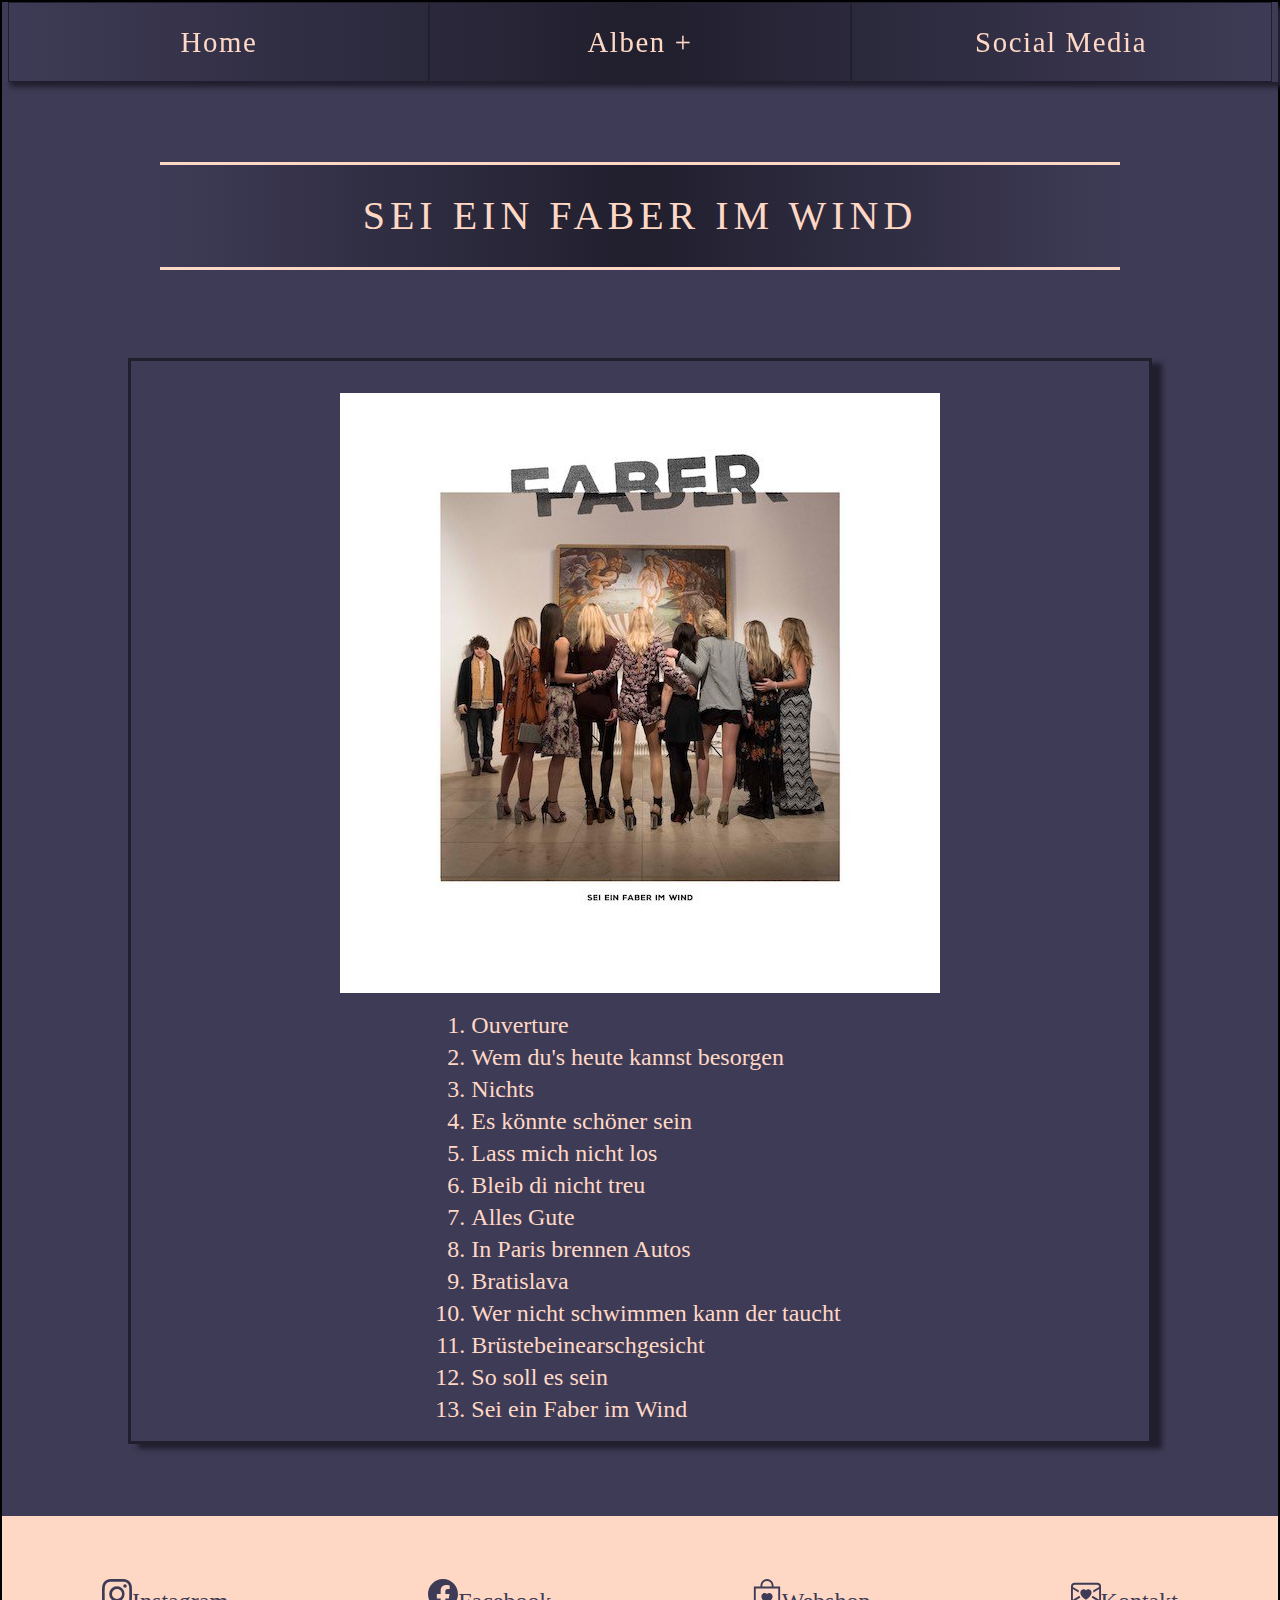
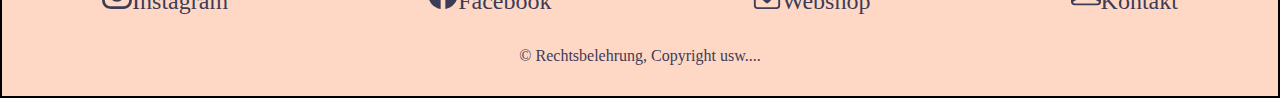
==== commit 94c16edd: "Footer auf allen Unterseiten angepasst" ====
--- a/faberimwind/faberimwind.html
+++ b/faberimwind/faberimwind.html
@@ -91,8 +91,8 @@
               ><span
                 ><svg
                   xmlns="http://www.w3.org/2000/svg"
-                  width="25"
-                  height="25"
+                  width="30"
+                  height="30"
                   fill="currentColor"
                   class="bi bi-instagram"
                   viewBox="0 0 16 16"
@@ -100,15 +100,16 @@
                   <path
                     d="M8 0C5.829 0 5.556.01 4.703.048 3.85.088 3.269.222 2.76.42a3.917 3.917 0 0 0-1.417.923A3.927 3.927 0 0 0 .42 2.76C.222 3.268.087 3.85.048 4.7.01 5.555 0 5.827 0 8.001c0 2.172.01 2.444.048 3.297.04.852.174 1.433.372 1.942.205.526.478.972.923 1.417.444.445.89.719 1.416.923.51.198 1.09.333 1.942.372C5.555 15.99 5.827 16 8 16s2.444-.01 3.298-.048c.851-.04 1.434-.174 1.943-.372a3.916 3.916 0 0 0 1.416-.923c.445-.445.718-.891.923-1.417.197-.509.332-1.09.372-1.942C15.99 10.445 16 10.173 16 8s-.01-2.445-.048-3.299c-.04-.851-.175-1.433-.372-1.941a3.926 3.926 0 0 0-.923-1.417A3.911 3.911 0 0 0 13.24.42c-.51-.198-1.092-.333-1.943-.372C10.443.01 10.172 0 7.998 0h.003zm-.717 1.442h.718c2.136 0 2.389.007 3.232.046.78.035 1.204.166 1.486.275.373.145.64.319.92.599.28.28.453.546.598.92.11.281.24.705.275 1.485.039.843.047 1.096.047 3.231s-.008 2.389-.047 3.232c-.035.78-.166 1.203-.275 1.485a2.47 2.47 0 0 1-.599.919c-.28.28-.546.453-.92.598-.28.11-.704.24-1.485.276-.843.038-1.096.047-3.232.047s-2.39-.009-3.233-.047c-.78-.036-1.203-.166-1.485-.276a2.478 2.478 0 0 1-.92-.598 2.48 2.48 0 0 1-.6-.92c-.109-.281-.24-.705-.275-1.485-.038-.843-.046-1.096-.046-3.233 0-2.136.008-2.388.046-3.231.036-.78.166-1.204.276-1.486.145-.373.319-.64.599-.92.28-.28.546-.453.92-.598.282-.11.705-.24 1.485-.276.738-.034 1.024-.044 2.515-.045v.002zm4.988 1.328a.96.96 0 1 0 0 1.92.96.96 0 0 0 0-1.92zm-4.27 1.122a4.109 4.109 0 1 0 0 8.217 4.109 4.109 0 0 0 0-8.217zm0 1.441a2.667 2.667 0 1 1 0 5.334 2.667 2.667 0 0 1 0-5.334z"
                   /></svg></span
-            ></a>
+              >Instagram</a
+            >
           </div>
           <div class="footerbox facebook">
             <a href="https://de-de.facebook.com/fabermusik/"
               ><span>
                 <svg
                   xmlns="http://www.w3.org/2000/svg"
-                  width="25"
-                  height="25"
+                  width="30"
+                  height="30"
                   fill="currentColor"
                   class="bi bi-facebook"
                   viewBox="0 0 16 16"
@@ -116,15 +117,16 @@
                   <path
                     d="M16 8.049c0-4.446-3.582-8.05-8-8.05C3.58 0-.002 3.603-.002 8.05c0 4.017 2.926 7.347 6.75 7.951v-5.625h-2.03V8.05H6.75V6.275c0-2.017 1.195-3.131 3.022-3.131.876 0 1.791.157 1.791.157v1.98h-1.009c-.993 0-1.303.621-1.303 1.258v1.51h2.218l-.354 2.326H9.25V16c3.824-.604 6.75-3.934 6.75-7.951z"
                   /></svg></span
-            ></a>
+              >Facebook</a
+            >
           </div>
           <div class="footerbox supermarkt">
             <a href="https://faber-supermarkt.com/"
               ><span
                 ><svg
                   xmlns="http://www.w3.org/2000/svg"
-                  width="25"
-                  height="25"
+                  width="30"
+                  height="30"
                   fill="currentColor"
                   class="bi bi-bag-heart"
                   viewBox="0 0 16 16"
@@ -133,9 +135,27 @@
                     fill-rule="evenodd"
                     d="M10.5 3.5a2.5 2.5 0 0 0-5 0V4h5v-.5Zm1 0V4H15v10a2 2 0 0 1-2 2H3a2 2 0 0 1-2-2V4h3.5v-.5a3.5 3.5 0 1 1 7 0ZM14 14V5H2v9a1 1 0 0 0 1 1h10a1 1 0 0 0 1-1ZM8 7.993c1.664-1.711 5.825 1.283 0 5.132-5.825-3.85-1.664-6.843 0-5.132Z"
                   /></svg></span
-            ></a>
+              >Webshop</a
+            >
           </div>
-          <div class="footerbox faberkontakt"><a href="#">kontakt</a></div>
+          <div class="footerbox faberkontakt">
+            <a href="#"
+              ><span
+                ><svg
+                  xmlns="http://www.w3.org/2000/svg"
+                  width="30"
+                  height="30"
+                  fill="currentColor"
+                  class="bi bi-envelope-heart"
+                  viewBox="0 0 16 16"
+                >
+                  <path
+                    fill-rule="evenodd"
+                    d="M0 4a2 2 0 0 1 2-2h12a2 2 0 0 1 2 2v8a2 2 0 0 1-2 2H2a2 2 0 0 1-2-2V4Zm2-1a1 1 0 0 0-1 1v.217l3.235 1.94a2.76 2.76 0 0 0-.233 1.027L1 5.384v5.721l3.453-2.124c.146.277.329.556.55.835l-3.97 2.443A1 1 0 0 0 2 13h12a1 1 0 0 0 .966-.741l-3.968-2.442c.22-.28.403-.56.55-.836L15 11.105V5.383l-3.002 1.801a2.76 2.76 0 0 0-.233-1.026L15 4.217V4a1 1 0 0 0-1-1H2Zm6 2.993c1.664-1.711 5.825 1.283 0 5.132-5.825-3.85-1.664-6.843 0-5.132Z"
+                  /></svg></span
+              >Kontakt</a
+            >
+          </div>
         </div>
         <div class="recht">&copy; Rechtsbelehrung, Copyright usw....</div>
       </footer>
